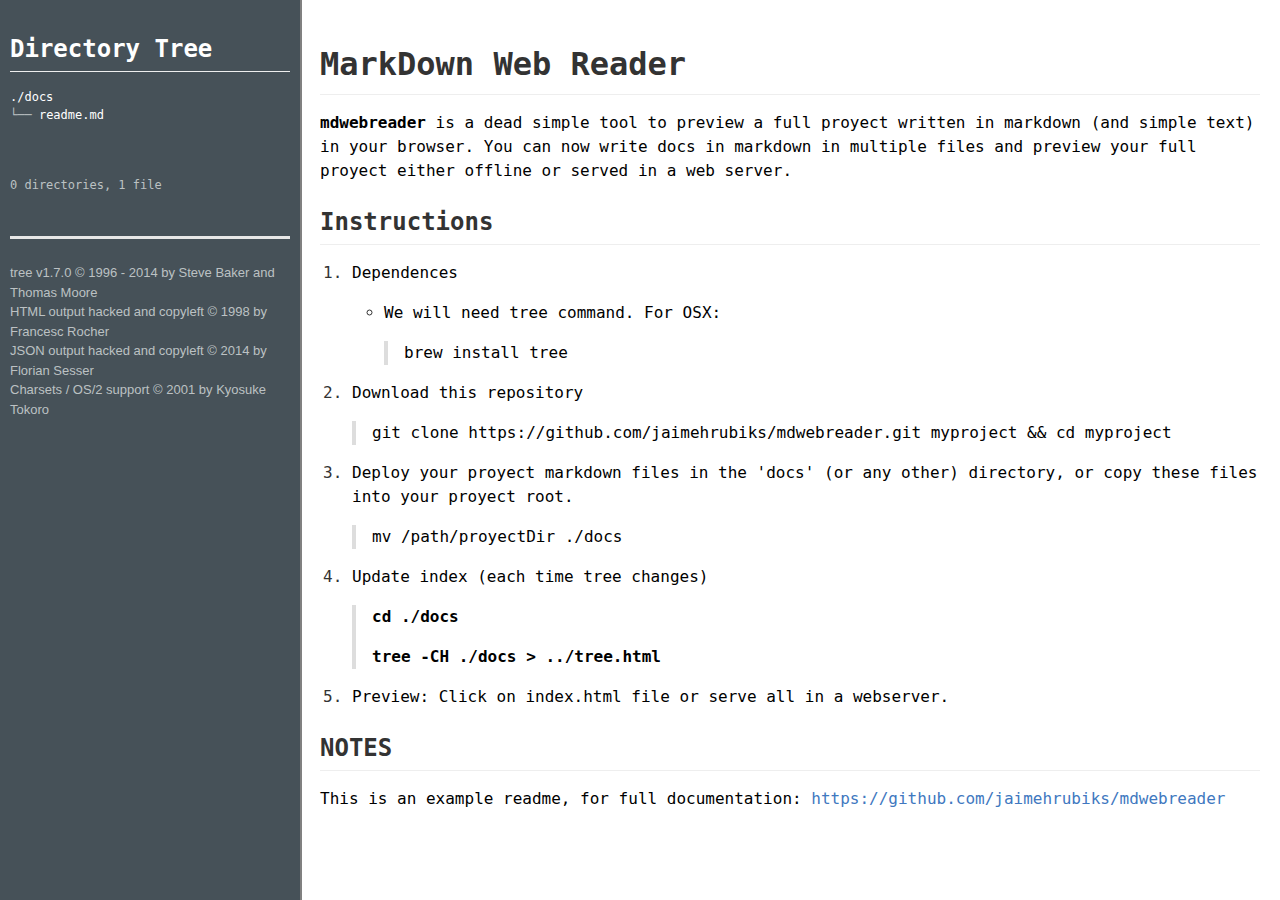
==== index.html @ dc386130 "repository created" ====
<!DOCTYPE html>
<html>
<head>
    <title>Documentation</title>
    <link rel="stylesheet" href="mdwebreader/md.css">
    <link rel="stylesheet" href="mdwebreader/style.css"
</head>

<body>
    <div class="content">        

        <div class="preview">
        </div>

        <div class="index">
        </div>

        <div class="loading" style="display: none">
# Markdown Viewer
Select a file from the index
        </div>

    </div>

    <!-- SCRIPTS -->
    <script src="./mdwebreader/jquery.js"></script>
    <script src="mdwebreader/showdown.js"></script>
    <script src="mdwebreader/script.js"></script>

</body>

</html>
---- mdwebreader/md.css ----
body {
    -ms-text-size-adjust: 100%;
    -webkit-text-size-adjust: 100%;
    line-height: 1.5;
    color: #333;
    font-family: -apple-system, BlinkMacSystemFont, "Segoe UI", Roboto, Helvetica, Arial, sans-serif, "Apple Color Emoji", "Segoe UI Emoji", "Segoe UI Symbol";
    font-size: 16px;
    line-height: 1.5;
    word-wrap: break-word;
}

.pl-c {
    color: #969896;
}

.pl-c1,
.pl-s .pl-v {
    color: #0086b3;
}

.pl-e,
.pl-en {
    color: #795da3;
}

.pl-smi,
.pl-s .pl-s1 {
    color: #333;
}

.pl-ent {
    color: #63a35c;
}

.pl-k {
    color: #a71d5d;
}

.pl-s,
.pl-pds,
.pl-s .pl-pse .pl-s1,
.pl-sr,
.pl-sr .pl-cce,
.pl-sr .pl-sre,
.pl-sr .pl-sra {
    color: #183691;
}

.pl-v {
    color: #ed6a43;
}

.pl-id {
    color: #b52a1d;
}

.pl-ii {
    color: #f8f8f8;
    background-color: #b52a1d;
}

.pl-sr .pl-cce {
    font-weight: bold;
    color: #63a35c;
}

.pl-ml {
    color: #693a17;
}

.pl-mh,
.pl-mh .pl-en,
.pl-ms {
    font-weight: bold;
    color: #1d3e81;
}

.pl-mq {
    color: #008080;
}

.pl-mi {
    font-style: italic;
    color: #333;
}

.pl-mb {
    font-weight: bold;
    color: #333;
}

.pl-md {
    color: #bd2c00;
    background-color: #ffecec;
}

.pl-mi1 {
    color: #55a532;
    background-color: #eaffea;
}

.pl-mdr {
    font-weight: bold;
    color: #795da3;
}

.pl-mo {
    color: #1d3e81;
}

.octicon {
    display: inline-block;
    vertical-align: text-top;
    fill: currentColor;
}

a {
    background-color: transparent;
    -webkit-text-decoration-skip: objects;
}

a:active,
a:hover {
    outline-width: 0;
}

strong {
    font-weight: inherit;
}

strong {
    font-weight: bolder;
}

h1 {
    font-size: 2em;
    margin: 0.67em 0;
}

img {
    border-style: none;
}

svg:not(:root) {
    overflow: hidden;
}

code,
kbd,
pre {
    font-family: monospace, monospace;
    font-size: 1em;
}

hr {
    box-sizing: content-box;
    height: 0;
    overflow: visible;
}

input {
    font: inherit;
    margin: 0;
}

input {
    overflow: visible;
}

[type="checkbox"] {
    box-sizing: border-box;
    padding: 0;
}

* {
    box-sizing: border-box;
}

input {
    font-family: inherit;
    font-size: inherit;
    line-height: inherit;
}

a {
    color: #4078c0;
    text-decoration: none;
}

a:hover,
a:active {
    text-decoration: underline;
}

strong {
    font-weight: 600;
}

hr {
    height: 0;
    margin: 15px 0;
    overflow: hidden;
    background: transparent;
    border: 0;
    border-bottom: 1px solid #ddd;
}

hr::before {
    display: table;
    content: "";
}

hr::after {
    display: table;
    clear: both;
    content: "";
}

table {
    border-spacing: 0;
    border-collapse: collapse;
}

td,
th {
    padding: 0;
}

h1,
h2,
h3,
h4,
h5,
h6 {
    margin-top: 0;
    margin-bottom: 0;
}

h1 {
    font-size: 32px;
    font-weight: 600;
}

h2 {
    font-size: 24px;
    font-weight: 600;
}

h3 {
    font-size: 20px;
    font-weight: 600;
}

h4 {
    font-size: 16px;
    font-weight: 600;
}

h5 {
    font-size: 14px;
    font-weight: 600;
}

h6 {
    font-size: 12px;
    font-weight: 600;
}

p {
    margin-top: 0;
    margin-bottom: 10px;
}

blockquote {
    margin: 0;
}

ul,
ol {
    padding-left: 0;
    margin-top: 0;
    margin-bottom: 0;
}

ol ol,
ul ol {
    list-style-type: lower-roman;
}

ul ul ol,
ul ol ol,
ol ul ol,
ol ol ol {
    list-style-type: lower-alpha;
}

dd {
    margin-left: 0;
}

code {
    font-family: Consolas, "Liberation Mono", Menlo, Courier, monospace;
    font-size: 12px;
}

pre {
    margin-top: 0;
    margin-bottom: 0;
    font: 12px Consolas, "Liberation Mono", Menlo, Courier, monospace;
}

.octicon {
    vertical-align: text-bottom;
}

input {
    -webkit-font-feature-settings: "liga" 0;
    font-feature-settings: "liga" 0;
}

.markdown-body::before {
    display: table;
    content: "";
}

.markdown-body::after {
    display: table;
    clear: both;
    content: "";
}

.markdown-body>*:first-child {
    margin-top: 0 !important;
}

.markdown-body>*:last-child {
    margin-bottom: 0 !important;
}

a:not([href]) {
    color: inherit;
    text-decoration: none;
}

.anchor {
    float: left;
    padding-right: 4px;
    margin-left: -20px;
    line-height: 1;
}

.anchor:focus {
    outline: none;
}

p,
blockquote,
ul,
ol,
dl,
table,
pre {
    margin-top: 0;
    margin-bottom: 16px;
}

hr {
    height: 0.25em;
    padding: 0;
    margin: 24px 0;
    background-color: #e7e7e7;
    border: 0;
}

blockquote {
    padding: 0 1em;
    color: #777;
    border-left: 0.25em solid #ddd;
}

blockquote>:first-child {
    margin-top: 0;
}

blockquote>:last-child {
    margin-bottom: 0;
}

kbd {
    display: inline-block;
    padding: 3px 5px;
    font-size: 11px;
    line-height: 10px;
    color: #555;
    vertical-align: middle;
    background-color: #fcfcfc;
    border: solid 1px #ccc;
    border-bottom-color: #bbb;
    border-radius: 3px;
    box-shadow: inset 0 -1px 0 #bbb;
}

h1,
h2,
h3,
h4,
h5,
h6 {
    margin-top: 24px;
    margin-bottom: 16px;
    font-weight: 600;
    line-height: 1.25;
}

h1 .octicon-link,
h2 .octicon-link,
h3 .octicon-link,
h4 .octicon-link,
h5 .octicon-link,
h6 .octicon-link {
    color: #000;
    vertical-align: middle;
    visibility: hidden;
}

h1:hover .anchor,
h2:hover .anchor,
h3:hover .anchor,
h4:hover .anchor,
h5:hover .anchor,
h6:hover .anchor {
    text-decoration: none;
}

h1:hover .anchor .octicon-link,
h2:hover .anchor .octicon-link,
h3:hover .anchor .octicon-link,
h4:hover .anchor .octicon-link,
h5:hover .anchor .octicon-link,
h6:hover .anchor .octicon-link {
    visibility: visible;
}

h1 {
    padding-bottom: 0.3em;
    font-size: 2em;
    border-bottom: 1px solid #eee;
}

h2 {
    padding-bottom: 0.3em;
    font-size: 1.5em;
    border-bottom: 1px solid #eee;
}

h3 {
    font-size: 1.25em;
}

h4 {
    font-size: 1em;
}

h5 {
    font-size: 0.875em;
}

h6 {
    font-size: 0.85em;
    color: #777;
}

ul,
ol {
    padding-left: 2em;
}

ul ul,
ul ol,
ol ol,
ol ul {
    margin-top: 0;
    margin-bottom: 0;
}

li>p {
    margin-top: 16px;
}

li+li {
    margin-top: 0.25em;
}

dl {
    padding: 0;
}

dl dt {
    padding: 0;
    margin-top: 16px;
    font-size: 1em;
    font-style: italic;
    font-weight: bold;
}

dl dd {
    padding: 0 16px;
    margin-bottom: 16px;
}

table {
    display: block;
    width: 100%;
    overflow: auto;
}

table th {
    font-weight: bold;
}

table th,
table td {
    padding: 6px 13px;
    border: 1px solid #ddd;
}

table tr {
    background-color: #fff;
    border-top: 1px solid #ccc;
}

table tr:nth-child(2n) {
    background-color: #f8f8f8;
}

img {
    max-width: 100%;
    box-sizing: content-box;
    background-color: #fff;
}

code {
    padding: 0;
    padding-top: 0.2em;
    padding-bottom: 0.2em;
    margin: 0;
    font-size: 85%;
    background-color: rgba(0, 0, 0, 0.04);
    border-radius: 3px;
}

code::before,
code::after {
    letter-spacing: -0.2em;
    content: "\00a0";
}

pre {
    word-wrap: normal;
}

pre>code {
    padding: 0;
    margin: 0;
    font-size: 100%;
    word-break: normal;
    white-space: pre;
    background: transparent;
    border: 0;
}

.highlight {
    margin-bottom: 16px;
}

.highlight pre {
    margin-bottom: 0;
    word-break: normal;
}

.highlight pre,
pre {
    padding: 16px;
    overflow: auto;
    font-size: 85%;
    line-height: 1.45;
    background-color: #f7f7f7;
    border-radius: 3px;
}

pre code {
    display: inline;
    max-width: auto;
    padding: 0;
    margin: 0;
    overflow: visible;
    line-height: inherit;
    word-wrap: normal;
    background-color: transparent;
    border: 0;
}

pre code::before,
pre code::after {
    content: normal;
}

.pl-0 {
    padding-left: 0 !important;
}

.pl-1 {
    padding-left: 3px !important;
}

.pl-2 {
    padding-left: 6px !important;
}

.pl-3 {
    padding-left: 12px !important;
}

.pl-4 {
    padding-left: 24px !important;
}

.pl-5 {
    padding-left: 36px !important;
}

.pl-6 {
    padding-left: 48px !important;
}

.full-commit .btn-outline:not(:disabled):hover {
    color: #4078c0;
    border: 1px solid #4078c0;
}

kbd {
    display: inline-block;
    padding: 3px 5px;
    font: 11px Consolas, "Liberation Mono", Menlo, Courier, monospace;
    line-height: 10px;
    color: #555;
    vertical-align: middle;
    background-color: #fcfcfc;
    border: solid 1px #ccc;
    border-bottom-color: #bbb;
    border-radius: 3px;
    box-shadow: inset 0 -1px 0 #bbb;
}

:checked+.radio-label {
    position: relative;
    z-index: 1;
    border-color: #4078c0;
}

.task-list-item {
    list-style-type: none;
}

.task-list-item+.task-list-item {
    margin-top: 3px;
}

.task-list-item input {
    margin: 0 0.2em 0.25em -1.6em;
    vertical-align: middle;
}

hr {
    border-bottom-color: #eee;
}


/** Theming **/

.vscode-light,
.vscode-dark,
.vscode-high-contrast {
    color: #333;
    background: white;
    padding: 0 25px;
}

.vscode-light code,
.vscode-dark code {
    color: #333;
}

.vscode-light code>div,
.vscode-dark code>div,
.vscode-high-contrast code>div {
    background-color: transparent;
}

.vscode-light table>thead>tr>th,
.vscode-dark table>thead>tr>th {
    border-color: rgba(255, 255, 255, 0.69);
}

.vscode-light h1,
.vscode-light hr,
.vscode-light table>tbody>tr+tr>td {
    border-color: #eee;
}

.vscode-dark h1,
.vscode-dark hr,
.vscode-dark table>tbody>tr+tr>td {
    border-color: rgba(255, 255, 255, 0.18);
}

.vscode-light blockquote,
.vscode-dark blockquote,
.vscode-high-contrast blockquote {
    padding: 0 1em;
    color: #777;
    border-left: 0.25em solid #ddd;
    background: transparent;
}
---- mdwebreader/style.css ----
html,body{
            margin: 0;
            padding: 0;
            width: 100%;
            height: 100%;
        }
        .content{
            display: block;
            position: relative;
            width: 100%;
            height: 100%;
            background-color:white;
        }

        .preview{
            display: block;
            position: relative;
            top: 0;
            height: 100%;
            padding: 20px;
            margin-left: 300px;
        }
        .index{
            display: block;
            position: fixed;
            left: 0;
            top: 0;
            bottom: 0;
            width: 300px;
            height: 100%;
            outline: 2px solid gray;
            background-color: #465158;
            padding: 10px;
            font-size: 12px;
        }
        .index a:link{
            text-decoration: none;
            color: white;
        }
        .index a:visited{
            text-decoration: none;
            color: white;
        }
        .index a:hover{
            color:rgb(31.6%, 31.6%, 31.6%);
        }
        .index p{
            color: white;
        }
        .index p{
            color: #BCC1C3;
        }
        .index h1{
            color: white;
        }
        .index .disabledAnchor a{
            pointer-events: none !important;
            cursor: default;
            color:white;
        }
        .index .DIR{
            pointer-events: none !important;
            cursor: default !important;
            color: rgb(100%, 96.9%, 53.8%) !important;
        }
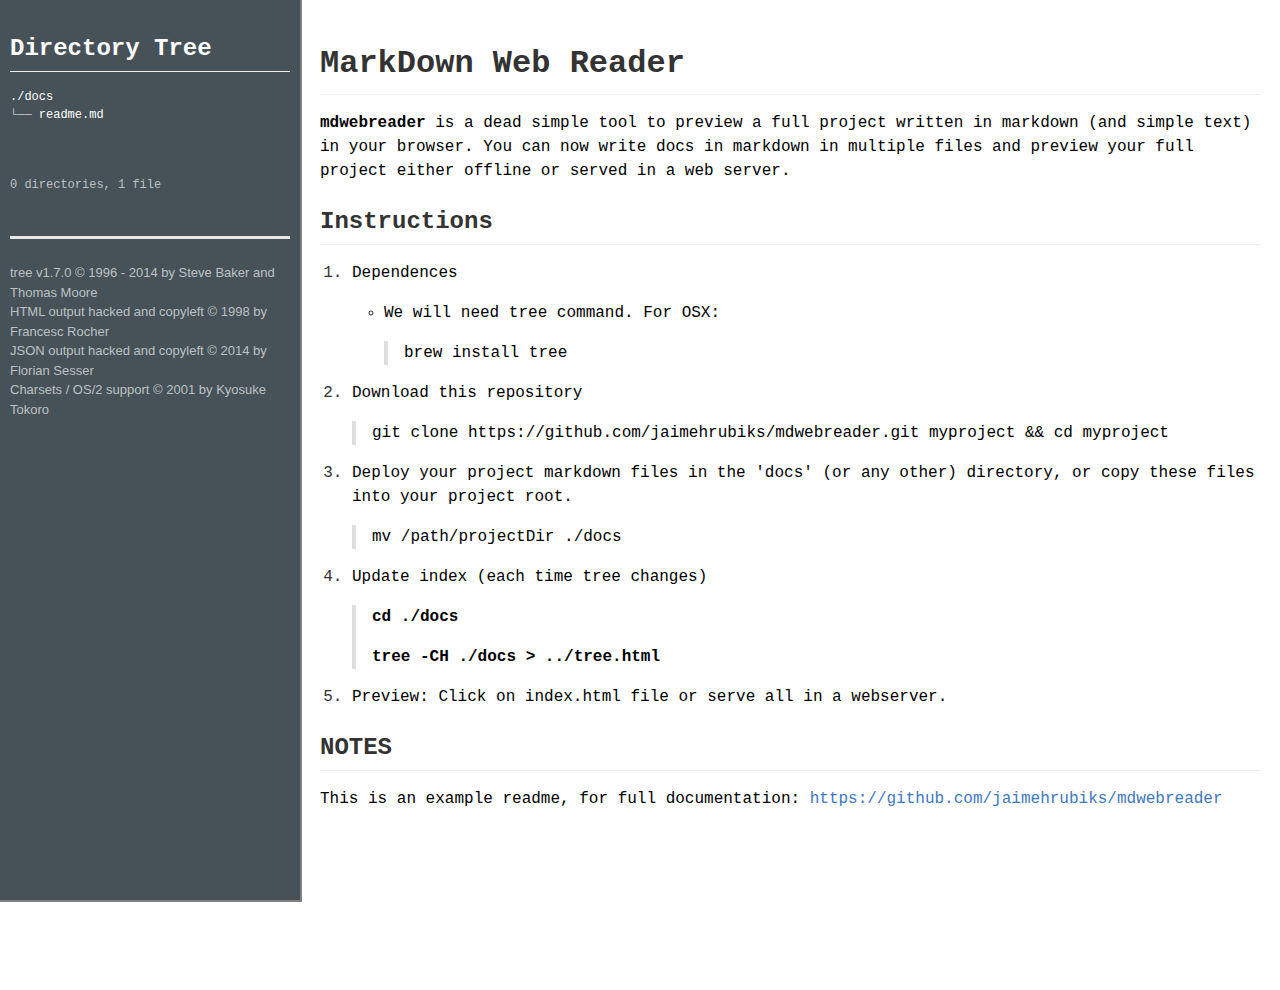
==== commit 7e9f59ef: "allowing for html display, issues etc" ====
--- a/index.html
+++ b/index.html
@@ -2,14 +2,14 @@
 <html>
 <head>
     <title>Documentation</title>
-    <link rel="stylesheet" href="mdwebreader/md.css">
-    <link rel="stylesheet" href="mdwebreader/style.css"
+    <link rel="stylesheet" href="./mdwebreader/md.css">
+    <link rel="stylesheet" href="./mdwebreader/style.css">
 </head>
 
 <body>
     <div class="content">        
 
-        <div class="preview">
+        <div id="preview" class="preview md">
         </div>
 
         <div class="index">
@@ -24,8 +24,8 @@
 
     <!-- SCRIPTS -->
     <script src="./mdwebreader/jquery.js"></script>
-    <script src="mdwebreader/showdown.js"></script>
-    <script src="mdwebreader/script.js"></script>
+    <script src="./mdwebreader/showdown.js"></script>
+    <script src="./mdwebreader/script.js"></script>
 
 </body>
 
--- a/mdwebreader/style.css
+++ b/mdwebreader/style.css
@@ -1,65 +1,82 @@
-        html,body{
-            margin: 0;
-            padding: 0;
-            width: 100%;
-            height: 100%;
-        }
-        .content{
-            display: block;
-            position: relative;
-            width: 100%;
-            height: 100%;
-            background-color:white;
-        }
+html,body{
+    margin: 0;
+    padding: 0;
+    width: 100%;
+    height: 100%;
+}
+.content{
+    display: block;
+    position: relative;
+    width: 100%;
+    height: 100%;
+    background-color:white;
+}
 
-        .preview{
-            display: block;
-            position: relative;
-            top: 0;
-            height: 100%;
-            padding: 20px;
-            margin-left: 300px;
-        }
-        .index{
-            display: block;
-            position: fixed;
-            left: 0;
-            top: 0;
-            bottom: 0;
-            width: 300px;
-            height: 100%;
-            outline: 2px solid gray;
-            background-color: #465158;
-            padding: 10px;
-            font-size: 12px;
-        }
-        .index a:link{
-            text-decoration: none;
-            color: white;
-        }
-        .index a:visited{
-            text-decoration: none;
-            color: white;
-        }
-        .index a:hover{
-            color:rgb(31.6%, 31.6%, 31.6%);
-        }
-        .index p{
-            color: white;
-        }
-        .index p{
-            color: #BCC1C3;
-        }
-        .index h1{
-            color: white;
-        }
-        .index .disabledAnchor a{
-            pointer-events: none !important;
-            cursor: default;
-            color:white;
-        }
-        .index .DIR{
-            pointer-events: none !important;
-            cursor: default !important;
-            color: rgb(100%, 96.9%, 53.8%) !important;
-        }+.preview{
+    display: block;
+    position: relative;
+    top: 0;
+    height: 100%;
+    margin-left: 300px;
+}
+.md{
+    padding: 20px;
+    height: 110%;
+}
+.index{
+    display: block;
+    position: fixed;
+    left: 0;
+    top: 0;
+    bottom: 0;
+    width: 300px;
+    height: 100%;
+    outline: 2px solid gray;
+    background-color: #465158;
+    padding: 10px;
+    font-size: 12px;
+}
+.index a:link{
+    text-decoration: none;
+    color: white;
+}
+.index a:visited{
+    text-decoration: none;
+    color: white;
+}
+.index a:hover{
+    color:rgb(31.6%, 31.6%, 31.6%);
+}
+.index p{
+    color: white;
+}
+.index p{
+    color: #BCC1C3;
+}
+.index h1{
+    color: white;
+}
+.index .disabledAnchor a{
+    pointer-events: none !important;
+    cursor: default;
+    color:white;
+}
+.index .DIR{
+    pointer-events: none !important;
+    cursor: default !important;
+    color: rgb(100%, 96.9%, 53.8%) !important;
+}
+
+iframe{
+    display: block;       /* iframes are inline by default */
+    background: #000;
+    border: none;         /* Reset default border */
+    height: 100%;        /* Viewport-relative units */
+    width: 100%;
+    top: 0;
+    left: 0;
+    right: 0;
+    bottom: 0;
+    margin: 0;
+    padding: 0;
+}